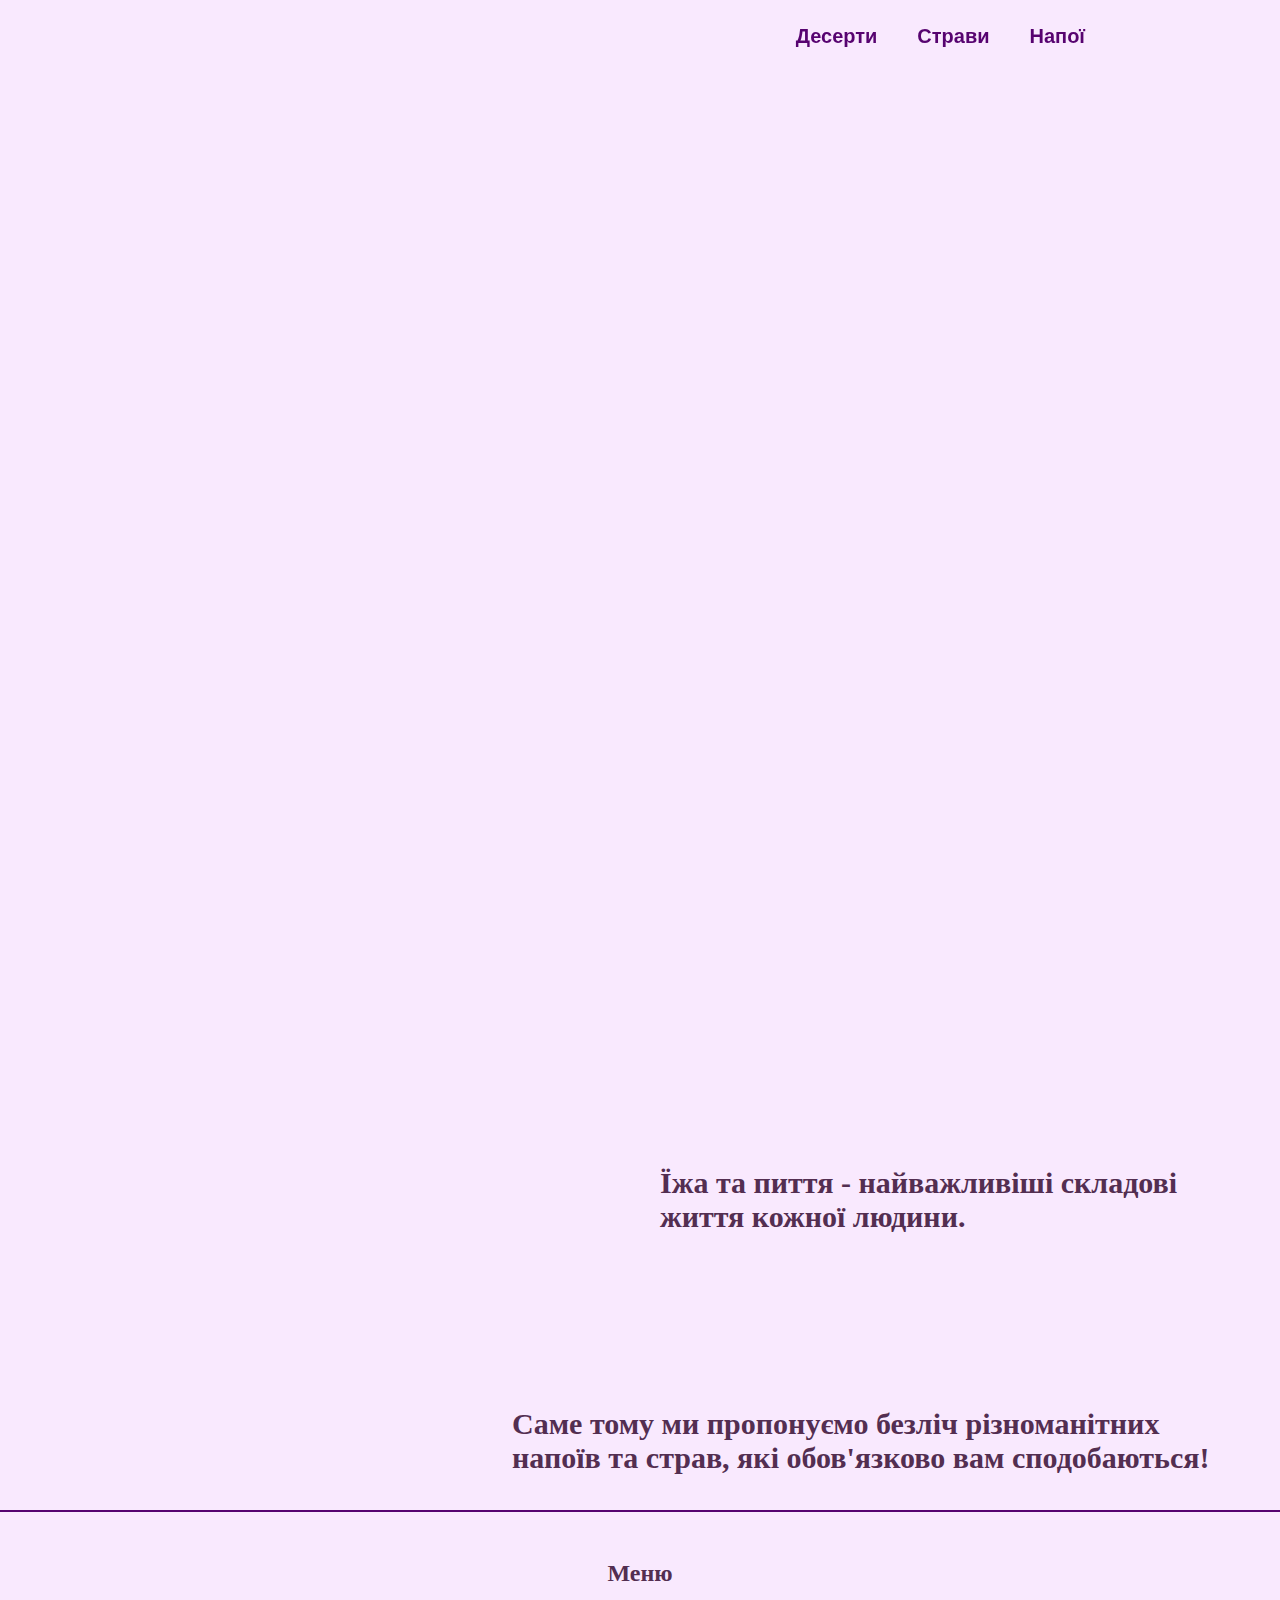
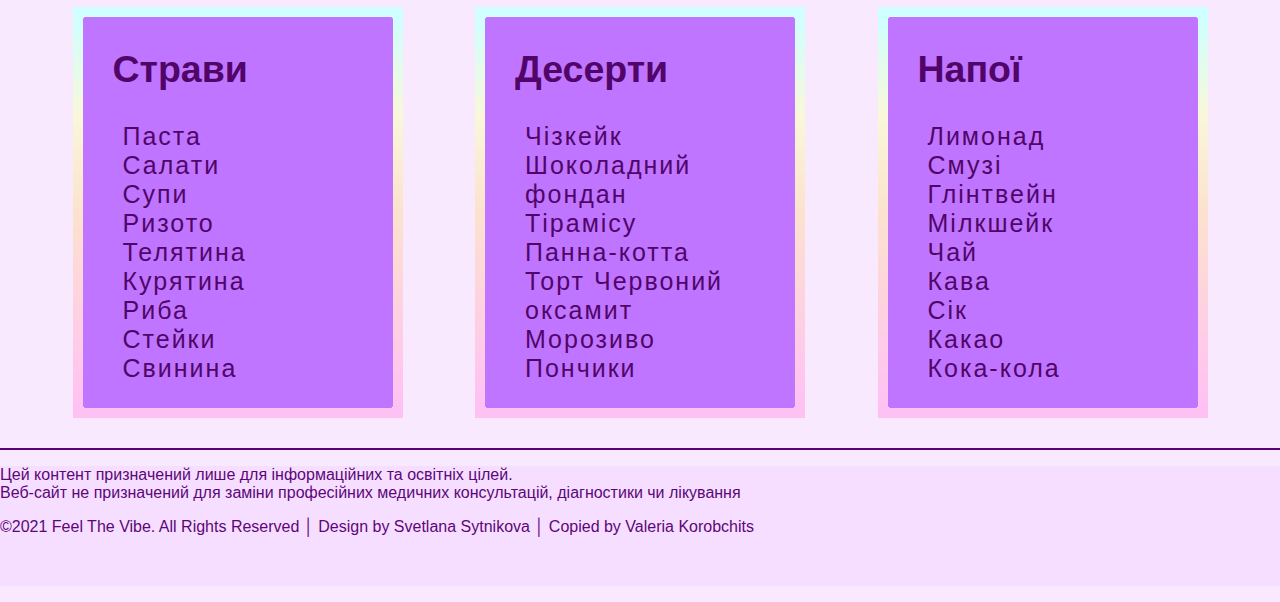
==== index.html @ 333e9be1 "Add files via upload" ====
<!DOCTYPE html>
<html lang="en">
<head>
    <meta charset="UTF-8">
    <meta http-equiv="X-UA-Compatible" content="IE=edge">
    <meta name="viewport" content="width=device-width, initial-scale=1.0">
    <title>Drinks</title>
    <!-- Bootstrap CSS only -->
    <link href="https://cdn.jsdelivr.net/npm/bootstrap@5.2.2/dist/css/bootstrap.min.css" rel="stylesheet" integrity="sha384-Zenh87qX5JnK2Jl0vWa8Ck2rdkQ2Bzep5IDxbcnCeuOxjzrPF/et3URy9Bv1WTRi" crossorigin="anonymous">
    <!-- Bootstrap JavaScript Bundle with Popper -->
    <script src="https://cdn.jsdelivr.net/npm/bootstrap@5.2.2/dist/js/bootstrap.bundle.min.js" integrity="sha384-OERcA2EqjJCMA+/3y+gxIOqMEjwtxJY7qPCqsdltbNJuaOe923+mo//f6V8Qbsw3" crossorigin="anonymous"></script>
    <link rel="shortcut icon" href="img/free-icon-meal-6154062.png">
    <link rel="stylesheet" href="style.css">

</head>
<body>
    <header class="header">
        <div class="wrap flex">
            <div class="logo-wrap">
                <a class="logo" href="index.html"><img src="img/logo2.png" alt=""></a>
            </div>
            <ul class="navigation">
              <li><a href="index2.html">Десерти</a></li>
              <li><a href="index3.html">Страви</a></li>
              <li><a href="index4.html">Напої</a></li>
            </ul>
        </div>
    </header>
    <div class="body-sl">
        <div class="container">

            <div class="slide" style="background-image: url(https://images.pexels.com/photos/2098116/pexels-photo-2098116.jpeg?auto=compress&cs=tinysrgb&w=1260&h=750&dpr=1);">
                <h3>We</h3>
            </div>

            <div class="slide" style="background-image: url(https://images.pexels.com/photos/357577/pexels-photo-357577.jpeg?auto=compress&cs=tinysrgb&w=1260&h=750&dpr=1);">
                <h3>Offer you</h3>
            </div>

            <div class="slide" style="background-image: url(https://images.pexels.com/photos/236804/pexels-photo-236804.jpeg?auto=compress&cs=tinysrgb&w=1260&h=750&dpr=1);">
                <h3>A lot of</h3>
            </div>

            <div class="slide" style="background-image: url(https://images.pexels.com/photos/6488938/pexels-photo-6488938.jpeg?auto=compress&cs=tinysrgb&w=1260&h=750&dpr=1);">
                <h3>Great drinks and</h3>
            </div>

            <div class="slide" style="background-image: url(https://images.pexels.com/photos/842545/pexels-photo-842545.jpeg?auto=compress&cs=tinysrgb&w=1260&h=750&dpr=1);">
                <h3>Perfect dishes</h3>
            </div>
        </div>
    </div>


     <div class="slide3-wrap">
    <div class="slide3">
        <div class="containerM">
            <div class="slide3-photo">
                <img src="https://images.pexels.com/photos/793759/pexels-photo-793759.jpeg?auto=compress&cs=tinysrgb&w=1260&h=750&dpr=1" alt="">
         </div> 
            <div class="slide3-content flex">
        <h2 style="color: #532e51; font-family: Georgia, 'Times New Roman', Times, serif;">Їжа та пиття - найважливіші складові життя кожної людини.</h2>
             </div>
        </div>
    </div>
</div>
<!---->
<div class="slide4-wrap">
    <div class="slide4">
        <div class="slide4-content">
            <h2 style="color: #532e51; font-family: Georgia, 'Times New Roman', Times, serif;"> Саме тому ми пропонуємо безліч різноманітних<br> напоїв та страв, які обов'язково вам сподобаються!</h2>
        </div> 
            
            <!-- <h2 class="slide4-text text-center"> Саме тому ми пропонуємо нашим відвідувачам безліч різноманітних<br> напоїв та страв, які обов'язково вам сподобаються!</h2> -->
            <div class="hText">
                <!-- <div>
                    <img class="slide4-image"src="https://img.freepik.com/premium-photo/white-marble-texture-background-high-resolution_38648-168.jpg?w=2000" alt="">
                </div> -->
                <h2 style="color: #532e51; font-family: Georgia, 'Times New Roman', Times, serif;">Меню</h2>
            </div>
            <div class="wrapEmotions flexEmotions">
                <div class="emCol">
                    <h2>Страви</h2>
                         <ul>
                             <li>Паста</li>
                             <li>Салати</li>
                             <li>Супи</li>
                             <li>Ризото</li>
                             <li>Телятина</li>
                             <li>Курятина</li>
                             <li>Риба</li>
                             <li>Стейки</li>
                             <li>Свинина</li>
                         </ul>
                            </div>
                    <div class="emCol">
                            <h2>Десерти</h2>
                         <ul>
                             <li>Чізкейк</li>
                             <li>Шоколадний фондан</li>
                             <li>Тірамісу</li>
                             <li>Панна-котта</li>
                             <li>Торт Червоний оксамит</li>
                             <li>Морозиво</li>
                             <li>Пончики</li>
                         </ul>
                    </div>
                     <div class="emCol">
                         <h2>Напої</h2>
                         <ul>
                             <li>Лимонад</li>
                             <li>Смузі</li>
                             <li>Глінтвейн</li>
                             <li>Мілкшейк</li>
                             <li>Чай</li>
                             <li>Кава</li>
                             <li>Сік</li>
                             <li>Какао</li>
                             <li>Кока-кола</li>
                         </ul>
                </div>
          </div>
     </div>
</div>


<!---->
<footer class="py-3">
<div class="copy-bottom-txt text-center py-3">
<div class="infoF">
<p>Цей контент призначений лише для інформаційних та освітніх цілей.
<br>Веб-сайт не призначений для заміни професійних медичних консультацій, діагностики чи лікування</p>
</div>
<p>©2021 Feel The Vibe. All Rights Reserved │ Design by Svetlana Sytnikova │ Copied by Valeria Korobchits</p>
</div>
    <div class="social-icons mt-lg-3  mt-2 text-center">
        <ul>
            <li><a href=""><i class="fa-brands fa-facebook"></i></a></li>
            <li><a href=""><i class="fa-brands fa-instagram"></i></a></li>
            <li><a href=""><i class="fa-brands fa-telegram"></i></a></li>
        </ul>
   </div>
</footer>





       <!--  <div class="information">
            <footer>
                <p class="firsttext">Этот контент предназначен только для информационных и образовательных целей.<br>Веб-сайт не предназначен для замены профессиональных медицинских консультаций, диагностики или лечения</p>
                <p class="secondtext">©2021 Feel The Vibe. All Rights Reserved │ Design by Svetlana Sytnikova │ Copied by Valeria Korobchits</p>
                <div class="footericons">
                    <img class="firstpic"src="img/icons8-facebook.svg" alt="">
                    <img class="secondpic"src="img/icons8-instagram.svg" alt="">
                    <img class="thirdpic"src="img/icons8-telegram-app.svg" alt="" >
                </div>
            </footer>
        </div>
         -->
    <script src="https://kit.fontawesome.com/81d4cfa052.js" crossorigin="anonymous"></script>
    <script src="main.js"></script>
</body>
</html>
---- style.css ----
* {
    box-sizing: border-box;
}

body {
    margin: 0;
    min-width: 320px;
    font-family: "Source Sans Pro", sans-serif;
    background-color: #f9e9fe;
}
 img {
    display: block;
    width: 100%;
} 
.navigation {
    display: flex;
    flex-flow: row wrap;
    font-size: 20px;
    list-style: none;
    margin: 0;
}
.navigation a {
    text-decoration: none;
    display: block;
    padding: 1em;
    font-size: 20px;
    font-weight: bold;
    /* color: #f9f4f4; */
}
 .navigation a:hover {
    color: #2e0067;
}
.header {
    position: fixed;
    top: 0;
    left: 0;
    width: 100%;
    transition: 0.3s ease-out;
    padding: 5px 0;
    z-index: 999;
    color: #f9f4f4;
}
.header a {
    color: #570370;
}
.header_active {
    background:rgb(180, 68, 255);
    opacity: .8.25;
}
.header_active a {
    color: #47025b;
}
 
 
.logo-wrap img {
    width: 54px;
}
.logo-wrap {
    width: 100px;
    height: auto;
}
.wrap {
    margin: 0 auto;
    max-width: 960px;
    padding: 0 15px;
}
.flex {
    display: flex;
    justify-content: space-between;
    align-items: center;
    flex-direction: row;
}
.body-sl {
    font-family: Georgia, 'Times New Roman', Times, serif;
    overflow: hidden;
    margin: 0;
    background: url(https://media.istockphoto.com/id/1138288769/uk/%D1%84%D0%BE%D1%82%D0%BE/%D1%81%D0%B2%D1%96%D1%82%D0%BB%D0%BE-%D1%84%D1%96%D0%BE%D0%BB%D0%B5%D1%82%D0%BE%D0%B2%D0%B8%D0%B9-%D0%B7%D0%BD%D0%B5%D1%88%D0%BA%D0%BE%D0%B4%D0%B6%D0%B5%D0%BD%D0%B8%D0%B9-%D1%80%D0%BE%D0%B7%D0%BC%D0%B8%D1%82%D0%B8%D0%B9-%D1%80%D1%83%D1%85-%D0%B0%D0%B1%D1%81%D1%82%D1%80%D0%B0%D0%BA%D1%82%D0%BD%D0%B8%D0%B9-%D1%84%D0%BE%D0%BD.jpg?s=612x612&w=0&k=20&c=laN5Uz9CuOqdtDBn34YX3BCGyR4aunX0VfXQpyvNshQ=);
    background-repeat: no-repeat;
    background-position: center center;
    background-attachment: fixed;
    -webkit-background-size: cover;
    -moz-background-size: cover;
    -o-background-size: cover;
    background-size: cover;
    height: 100vh;
    display: flex;
    justify-content: center;
    align-items: center;
  }



.container{
    width: 100%;
    display: flex;
    padding: 0 20px; /*0 сверху, 20 по бокам*/
}

.slide{
    height: 80vh;
    border-radius: 20px;
    margin: 10px; 
    margin-top: 30px;
    cursor: pointer;
    color: #f2f2f2;
    flex: 1;
    background-size: cover;
    background-position: center;
    background-repeat: no-repeat;
    position: relative;
    transition: all 500ms ease-in-out;
}

.slide h3{
    position: absolute;
    font-size: 25px;
    bottom: 20px;
    left: 20px;
    margin: 0;
    opacity: 0;
}

.slide.active{
    flex: 10;

}

.slide.active h3{
    opacity: 1;
    transition: opacity 0.3s ease-in 0.4s;
}

.social-icons ul {
    list-style: none;
    display: flex;
    justify-content: center;
}
.social-icons ul li a span {
    color: #000;
    width: 34px;
    background: #fff;
    height: 34px;
    text-align: center;
    line-height: 34px;
    border-radius: 20px;
    font-size: 25px;
    margin: 1px 8px;
    border-radius: 20px;
    transition: 0.5s all;
    -webkit-transition: 0.5s all;
    transition: 0.5s all;
    -moz-transition: 0.5s all;
}
.social-icons ul li a span:hover {
    color: #0ccbf1;
}
.copy-bottom-txt p {
    font-size: 18px;
    color: #570370;

}
.social-icons ul li:nth-child(2) {
    margin: 0 10px;
}
.copy-bottom-txt p a {
    font-size: 18px;
    color: #000;
    letter-spacing: 1px;
    transition: 0.4s;
}
.copy-bottom-txt p a:hover {
    color: #000;
    text-decoration: underline;
    padding-top: 4px;
    font-weight: 700;
}
.slide2{
    background: #fdfbfb;
}
.my {
    color: #570370;
    padding: 1.5rem;
    margin-right: 0;
    margin-left: 0;
    border-width: 1px;
    border-top-left-radius: .25rem;
    border-top-right-radius: .25rem;
    width: 100%;
    max-width: 100%;
    overflow-x: hidden;
}
.sl3-text{
    padding: 20px;
    text-align: center;
    font-size: 25px;
    color: #570370;
    font-weight: bold;
}
/* .information{
    text-align: center;
    color: #52046a;
    font-size: 17px;
    font-weight: 300;
    margin-top: 20px;
    margin-bottom: 20px;
    padding-top: 10px;
    padding-bottom: 10px;
}
.firsttext{
    margin-top: 20px;
    margin-bottom: 20px;
}
.footericons{
    height: 33px;
    display: flex;
    justify-content: center;
}
.firstpic{
    margin-right: 20px;
}
.secondpic{
    margin-right: 20px;
} */
.mb-3{
    padding-left: 50px;
    padding-right: 50px;
}
.btn-group{
    padding-top: 50px;
    padding-bottom: 50px;
    display: flex;
    justify-content: center;
    margin-left: 100px;
    margin-right: 100px;
}
.spinners{
   display: flex;
   justify-content: center;
   margin-bottom: 50px;
}
.spinner-border{
    margin-left: 15px;
    margin-right: 15px;
}


.wrap {
    margin: 0 auto;
    max-width: 960px;
    padding: 0 15px;
}
.flex {
    display: flex;
    justify-content: space-between;
    align-items: center;
    flex-direction: row;
}
.flexEmotions {
    display: flex;
    justify-content: space-evenly;
    align-items: flex-start;
    flex-direction: row;
}

.quote {
    color: #570370;
    font-size: 40px;
    text-align: center;
    margin-top: 30px;
}
.slide3 {
    width: 100%;
    max-width: 1200px;
    margin: 0px auto;
    padding: 0px 15px;
}
.containerM {
    display: flex;
    flex-wrap: wrap;
    align-items: center;
}
.slide3 {
    padding-top: 50px;
}
 .slide3-photo {
    display: block;
    width: 50%;
    height: 500px;
    position: relative;
} 
.slide3-content {
    width: 50%;
    padding-left: 20px;
    display: flex;
    flex-direction: column;
    justify-content: center;
    color: #670685;
    font-size: 20px;
}
.slide3-wrap {
    /* background-color: #f9f4f4; */
    overflow: hidden;
}






  .slide4-wrap{
    background: url(https://img.freepik.com/premium-photo/white-marble-texture-background-high-resolution_38648-168.jpg?w=2000);
    margin-top: 60px;
     border-top: 2px solid #570370;
     border-bottom: 2px solid #570370;
} 
 /*  .slide4{
    background: #f5deff;

}   */
 .slide4-content {
    position: relative;
    top: 20px; 
     left: 40%; 
     margin-top: -150px; 
    color: #6e068e;
    font-size: 20px;
    margin-bottom: 45px;
} 





.wrapEmotions {
    position: relative;/* 
     top: -700px;  */
    font-size: 25px;
    color: #510569;
}
.wrapEmotions ul {
    list-style: none;
    letter-spacing: 2px;
}
.wrapEmotions ul li::before {
    content: url("./images/favicon-32x32.png");
}
.hText {
    color: #670685;
    text-align: center;
    position: relative;
    margin-bottom: 20px;
    margin-top: 105px;
      /* top:30px; */
}
.emCol {
    width: 330px;
    border: solid 10px black;
    border-image: url("data:image/svg+xml;charset=utf-8,%3Csvg width='100' height='100' viewBox='0 0 100 100' fill='none' xmlns='http://www.w3.org/2000/svg'%3E %3ClinearGradient id='g' x1='0%25' y1='0%25' x2='0%25' y2='100%25'%3E%3Cstop offset='0%25' stop-color='%23cffffe' /%3E%3Cstop offset='25%25' stop-color='%23f9f7d9' /%3E%3Cstop offset='50%25' stop-color='%23fce2ce' /%3E%3Cstop offset='100%25' stop-color='%23ffc1f3' /%3E%3C/linearGradient%3E %3Cpath d='M1.5 1.5 l97 0l0 97l-97 0 l0 -97' stroke-linecap='square' stroke='url(%23g)' stroke-width='3'/%3E %3C/svg%3E")
        1;
    border-radius: 10%;
    background: rgb(191, 117, 255);
    background: linear-gradient(
        0deg,
        #BE8CFE 0%,
        #8700FF (187, 124, 183, 0.8972631288843662) 35%,
        #7000D3  100%
    );
    padding-right: 10px;
    margin-bottom: 30px;
}
.emCol h2 {
    padding-left: 30px;
}




footer {
    background: #f5deff;
    color: #52046a;
} /*фон подвала */
.social-icons ul {
    list-style: none;
    display: flex;
    justify-content: center;
}

.social-icons ul li a i {
    color: #000;
    width: 34px;
    background: #fff;
     height: 34px; 
    text-align: center;
    line-height: 34px;
    border-radius: 20px;
    font-size: 25px;
    margin: 1px 8px;
    border-radius: 20px;
    transition: 0.5s all;
    -webkit-transition: 0.5s all;
    transition: 0.5s all;
    -moz-transition: 0.5s all;
}

.social-icons ul li a i:hover {
    color: #8507ac;
}

.copy-bottom-txt p {
    font-size: 16px;
    color: #5e0679;
}

.social-icons ul li:nth-child(2) {
    margin: 0 10px;
}

.copy-bottom-txt p a {
    font-size: 18px;
    color: #000;
    letter-spacing: 1px;
    transition: 0.4s;
}

.copy-bottom-txt p a:hover {
    color: #000;
    text-decoration: underline;
    padding-top: 4px;
    font-weight: 700;
}

.slide2{
    background: #fdfbfb;
}

.my {
    color: #6e068e;
    padding: 1.5rem;
    margin-right: 0;
    margin-left: 0; 
    border-width: 1px;
    border-top-left-radius: .25rem;
    border-top-right-radius: .25rem;
    width: 100%;
    max-width: 100%;
    overflow-x: hidden;
}

.sl3-text{
    padding: 20px;
    text-align: center;
    font-size: 25px;
    color: #6e068e;
    font-weight: bold;
}

/* .slide4-text{
    margin-top: -50px;
    margin-bottom: 50px;
    color:  #670685;
} */
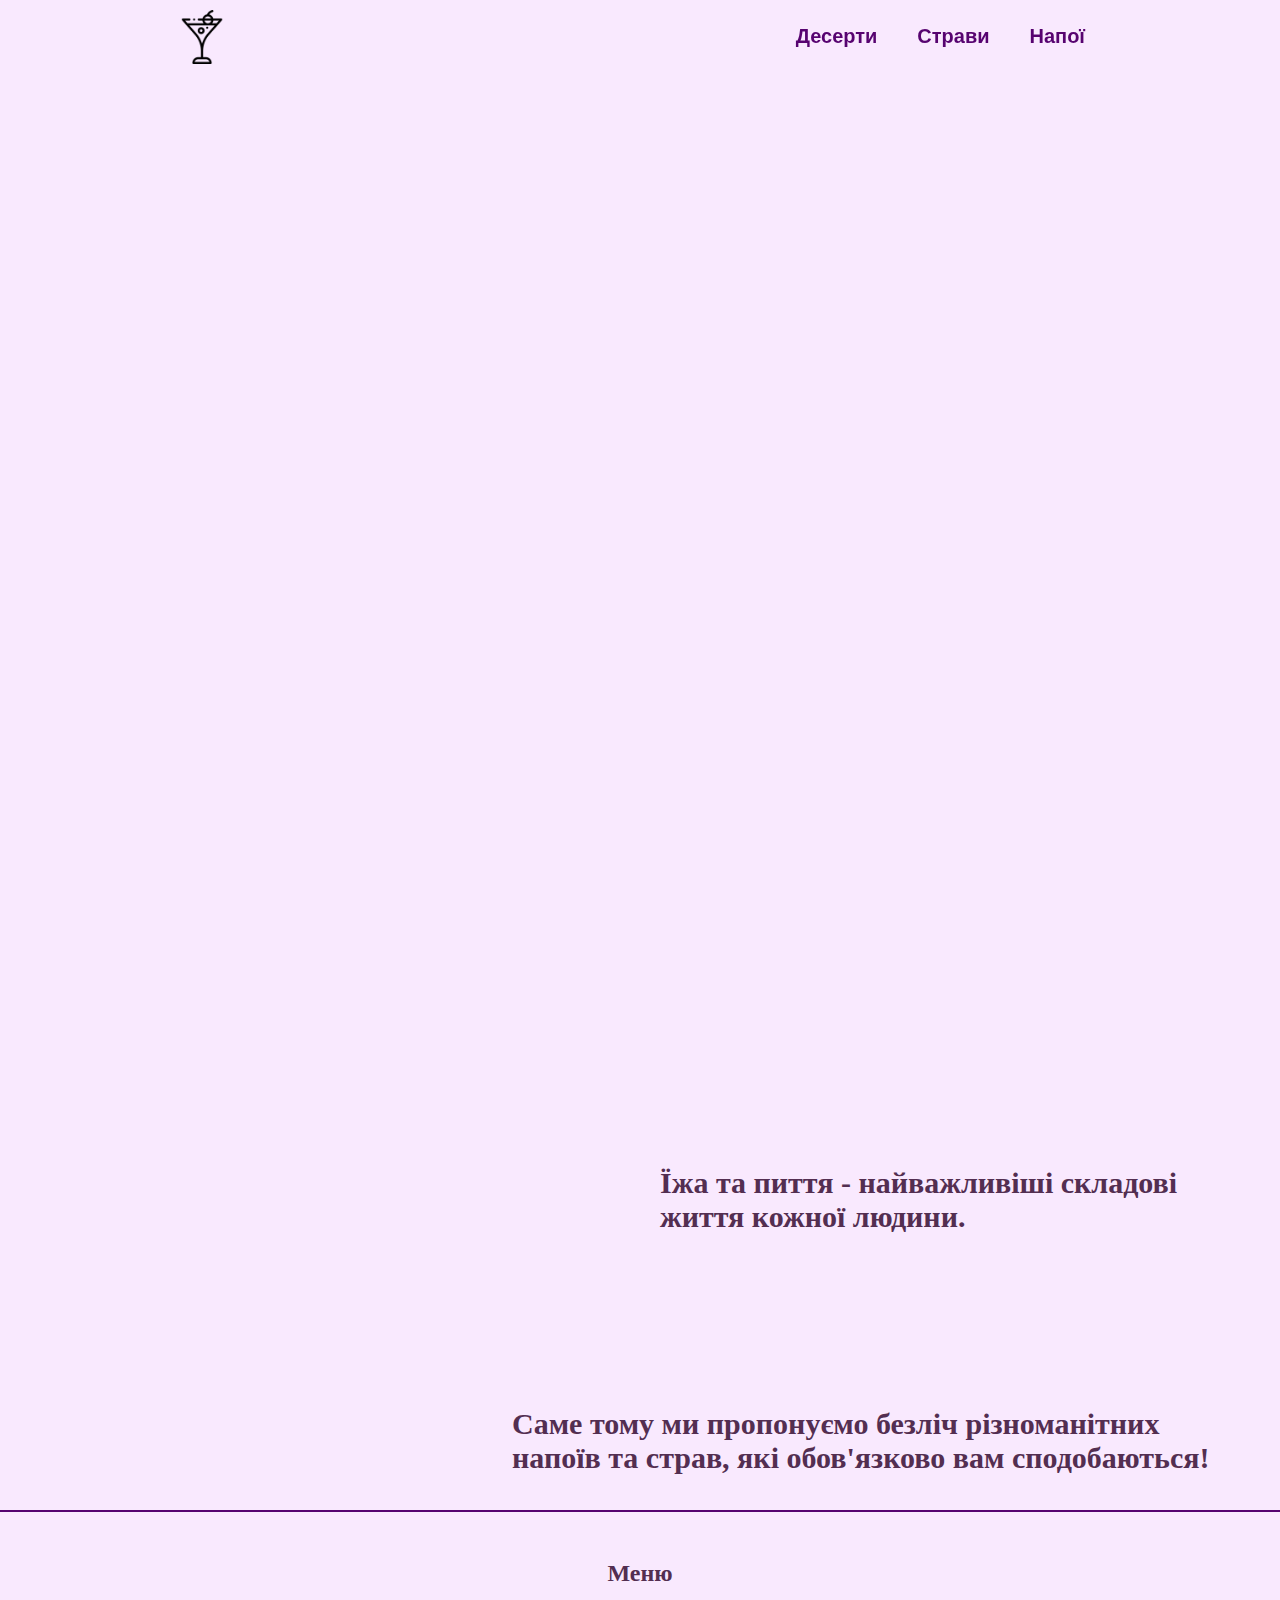
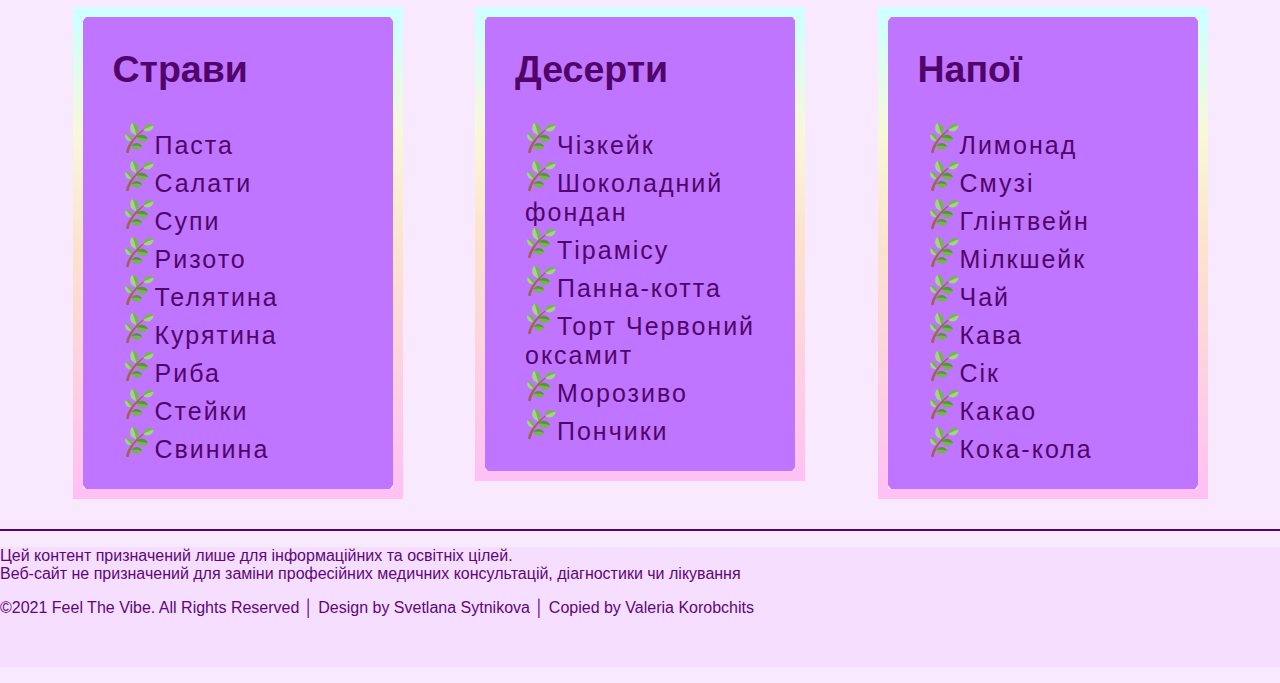
==== commit 36aa0bfb: "Add files via upload" ====
--- a/index.html
+++ b/index.html
@@ -65,7 +65,7 @@
     </div>
 </div>
 <!---->
-<div class="slide4-wrap">
+<div class="slide4-wrap mb-4">
     <div class="slide4">
         <div class="slide4-content">
             <h2 style="color: #532e51; font-family: Georgia, 'Times New Roman', Times, serif;"> Саме тому ми пропонуємо безліч різноманітних<br> напоїв та страв, які обов'язково вам сподобаються!</h2>
